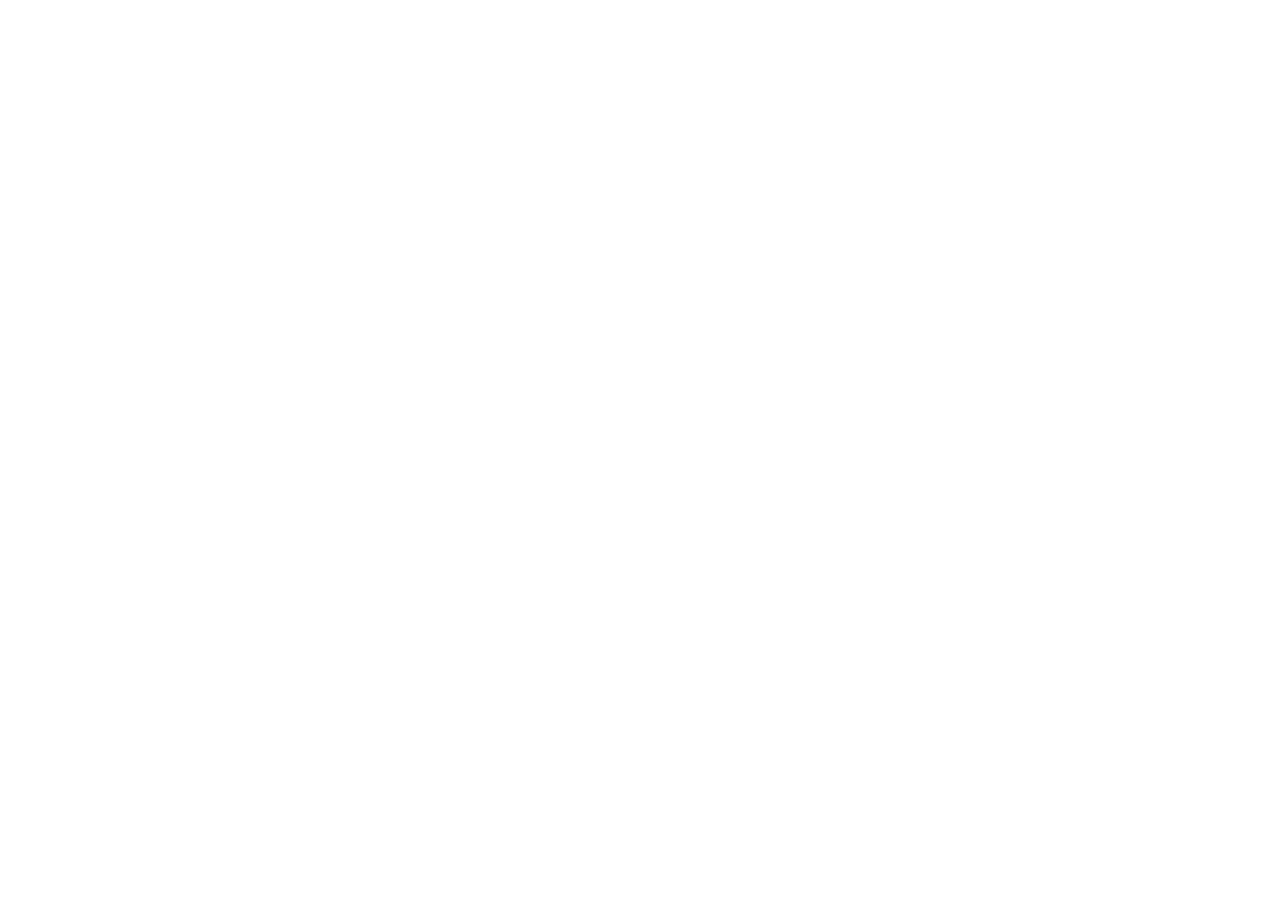
==== index.html @ d7fa9572 "Projeto iniciado" ====
<!DOCTYPE html>
<html lang="pt-br">
<head>
  <meta charset="UTF-8">
  <meta http-equiv="X-UA-Compatible" content="IE=edge">
  <meta name="viewport" content="width=device-width, initial-scale=1.0">
  
  

  <link rel="JullyanaAndrade" href="./imgs/JA-icon.png" type="image/x-icon">
  <title>Designer de interiores</title>
</head>
<body>
  
</body>
</html>
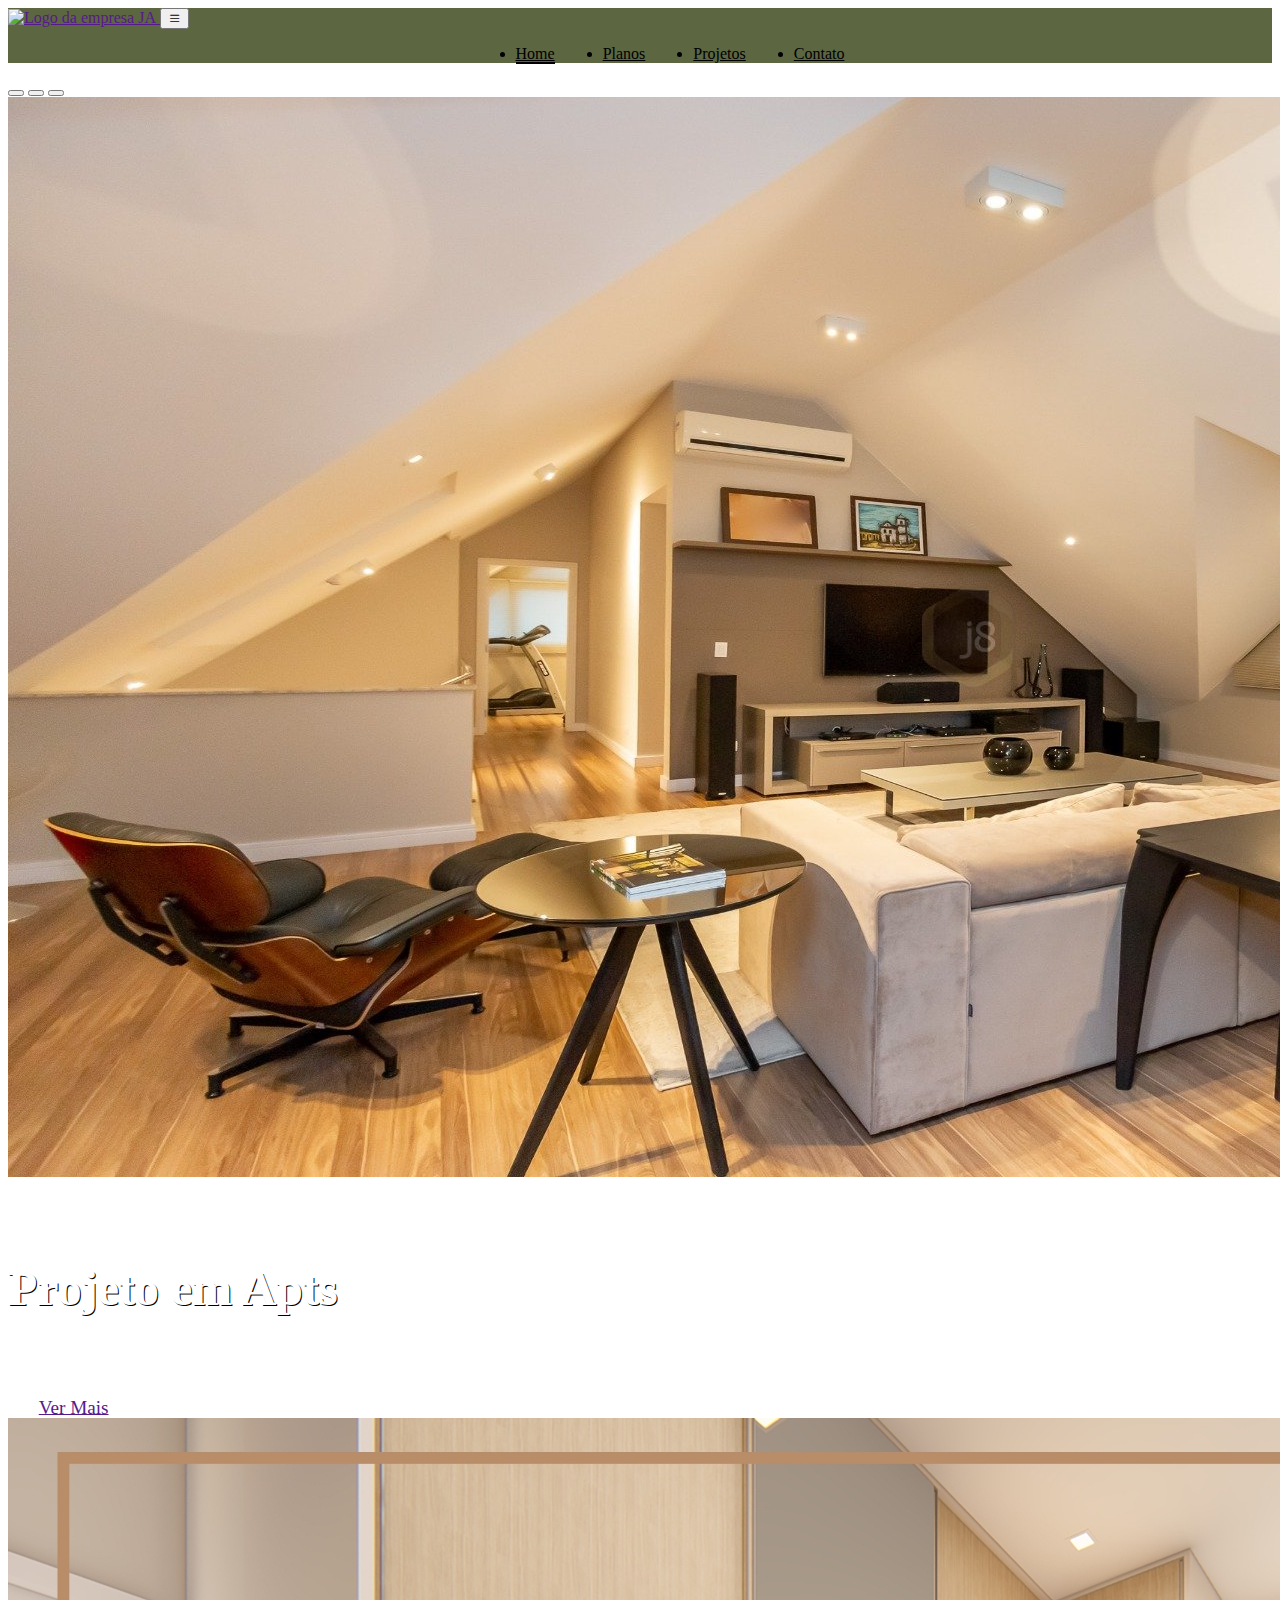
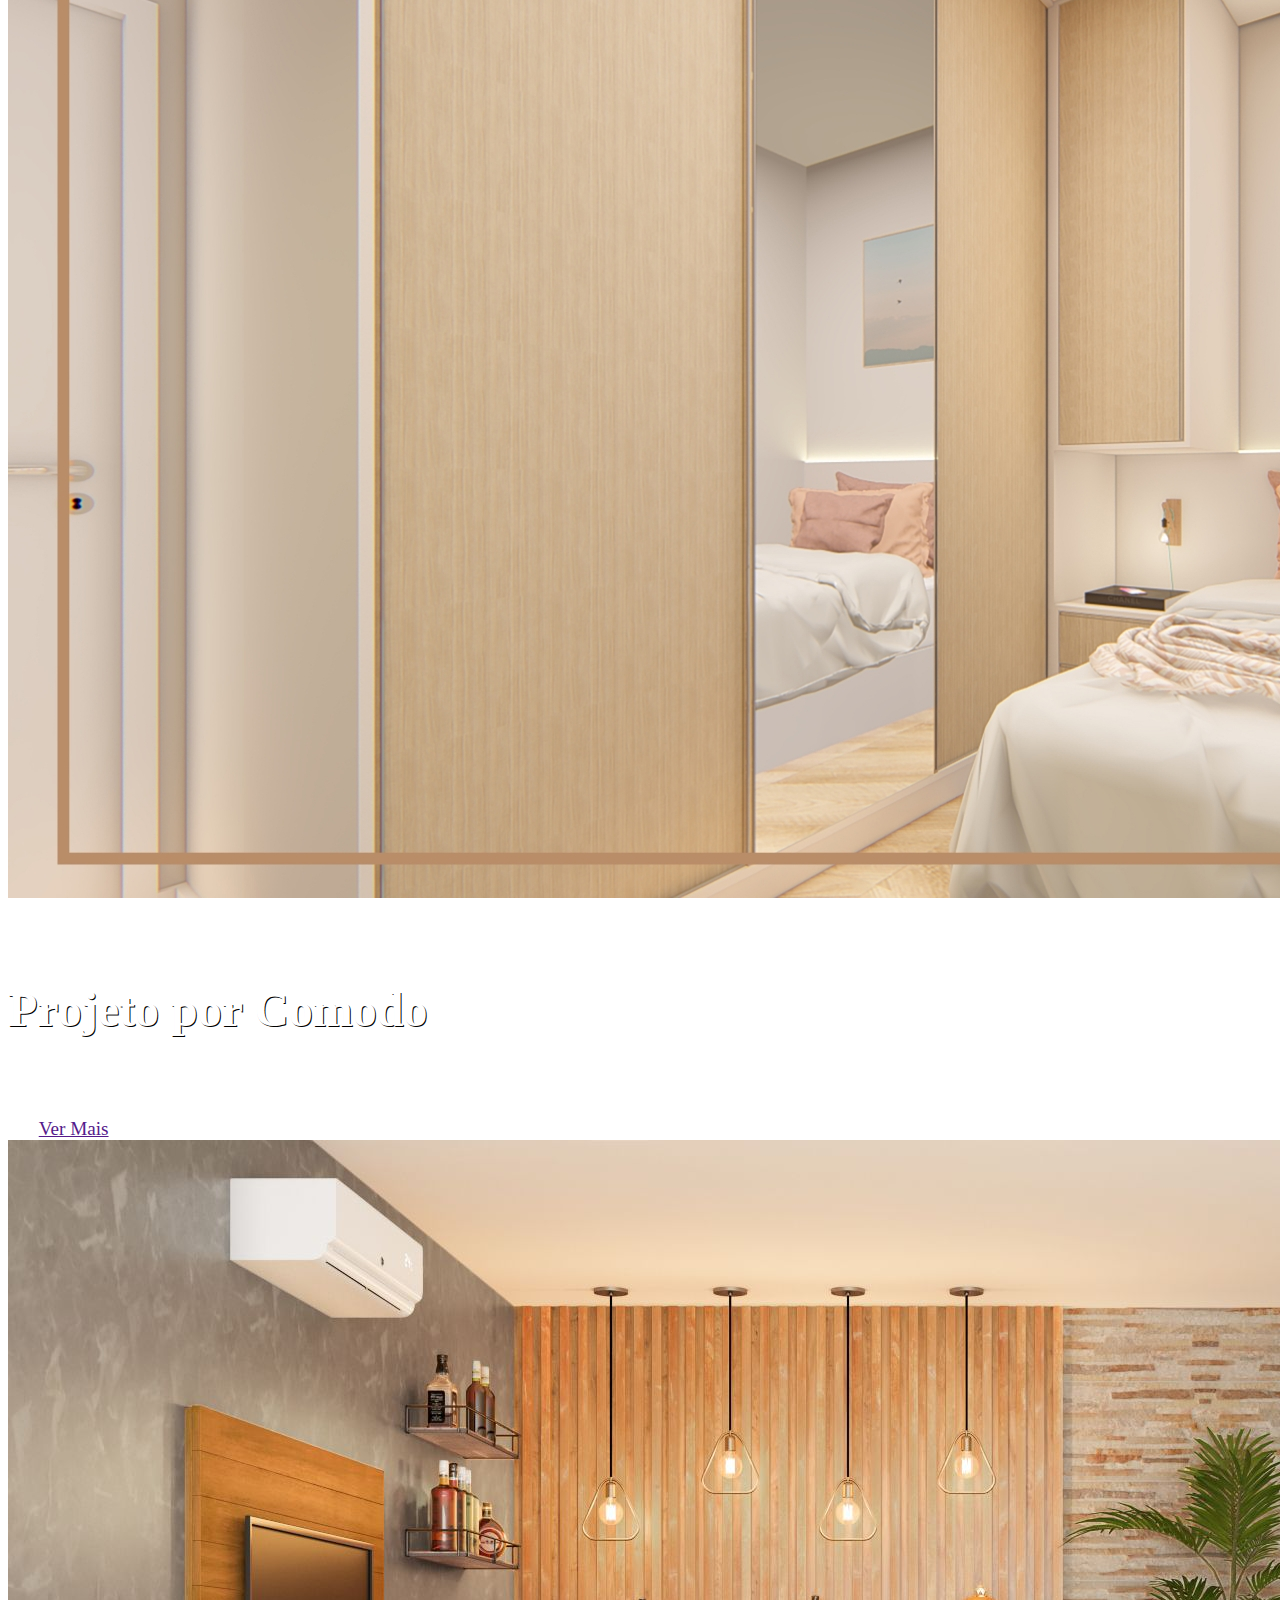
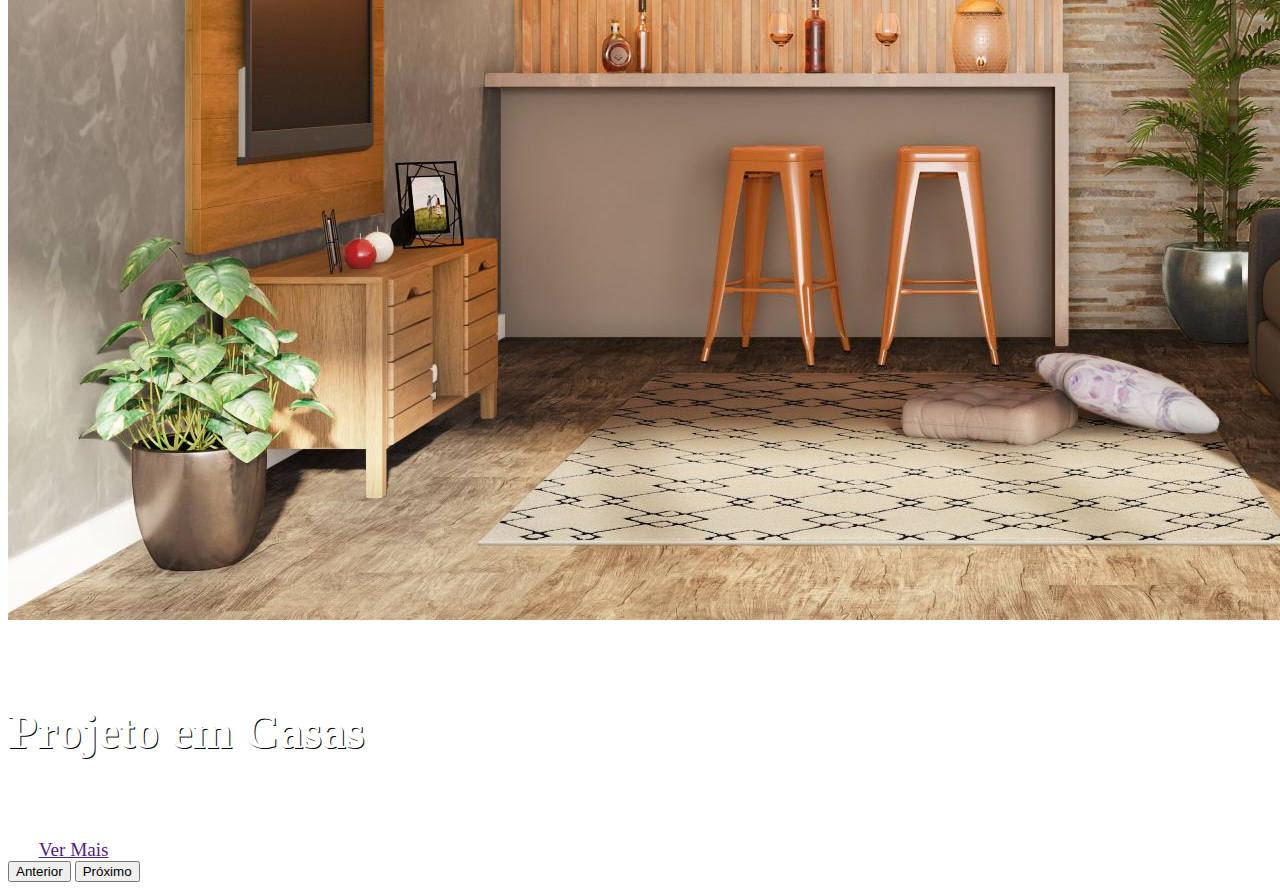
==== commit f577ead1: "Slider e seu CSS com midia query; fotos aleatórias para test" ====
--- a/index.html
+++ b/index.html
@@ -1,16 +1,99 @@
 <!DOCTYPE html>
 <html lang="pt-br">
+
 <head>
   <meta charset="UTF-8">
   <meta http-equiv="X-UA-Compatible" content="IE=edge">
   <meta name="viewport" content="width=device-width, initial-scale=1.0">
-  
-  
+
+  <!-- Icons do Bootstrap -->
+  <link rel="stylesheet" href="https://cdn.jsdelivr.net/npm/bootstrap-icons@1.6.1/font/bootstrap-icons.css">
+
+  <!-- CSS do Bootstrap -->
+  <link href="https://cdn.jsdelivr.net/npm/bootstrap@5.1.3/dist/css/bootstrap.min.css" rel="stylesheet"
+    integrity="sha384-1BmE4kWBq78iYhFldvKuhfTAU6auU8tT94WrHftjDbrCEXSU1oBoqyl2QvZ6jIW3" crossorigin="anonymous">
+
+  <!-- meu CSS -->
+  <link rel="stylesheet" href="./style.css">
+
+  <!-- JavaScript do Bootstrap -->
+  <script src="https://cdn.jsdelivr.net/npm/bootstrap@5.1.3/dist/js/bootstrap.bundle.min.js"
+    integrity="sha384-ka7Sk0Gln4gmtz2MlQnikT1wXgYsOg+OMhuP+IlRH9sENBO0LRn5q+8nbTov4+1p"
+    crossorigin="anonymous"></script>
 
   <link rel="JullyanaAndrade" href="./imgs/JA-icon.png" type="image/x-icon">
   <title>Designer de interiores</title>
 </head>
+
 <body>
-  
+  <nav class="navbar navbar-expand-lg stick-top bg-primary-color" id="navbar">
+    <div class="container py-2">
+      <a class="navbar-brand" href="">
+        <img src="./imgs/JA-logo.png" alt="Logo da empresa JA">
+      </a>
+      <button class="navbar-toggler" type="button" data-bs-toggle="collapse" data-bs-target="#navbar-items"
+        aria-controls="navbarNav" aria-expanded="false" aria-label="Toggle navigation">
+        <i class="bi bi-list"></i>
+      </button>
+      <div class="collapse navbar-collapse" id="navbar-items">
+        <ul class="navbar-nav">
+          <li class="navbar-item">
+            <a class="nav-link active primary-color" href="#">Home</a>
+          </li>
+          <li class="navbar-item">
+            <a class="nav-link primary-color" href="#">Planos</a>
+          </li>
+          <li class="navbar-item">
+            <a class="nav-link primary-color" href="#">Projetos</a>
+          </li>
+          <li class="navbar-item">
+            <a class="nav-link primary-color" href="#">Contato</a>
+          </li>
+        </ul>
+      </div>
+    </div>
+  </nav>
+  <main>
+    <!-- Carrocel -->
+    <section id="slider" class="carousel carousel-dark slide" data-bs-ride="carousel">
+      <div class="carousel-indicators">
+        <button type="button" data-bs-target="#slider" data-bs-slide-to="0" class="active" aria-current="true" aria-label="Slide 1"></button>
+        <button type="button" data-bs-target="#slider" data-bs-slide-to="1" aria-label="Slide 2"></button>
+        <button type="button" data-bs-target="#slider" data-bs-slide-to="2" aria-label="Slide 3"></button>
+      </div>
+      <div class="carousel-inner">
+        <div class="carousel-item active">
+          <img src="./imgs/slider 1.jpeg" class="d-block w-100" alt="imagem 1">
+          <div class="carousel-caption">
+            <h5 class="secondary-color">Projeto em Apts</h5>
+            <a href="" class="btn btn-dark">Ver Mais</a>
+          </div>
+        </div>
+        <div class="carousel-item">
+          <img src="./imgs/slider 2.jpeg" class="d-block w-100" alt="imagem 2">
+          <div class="carousel-caption">
+            <h5 class="secondary-color">Projeto por Comodo</h5>
+            <a href="" class="btn btn-dark">Ver Mais</a>
+          </div>
+        </div>
+        <div class="carousel-item">
+          <img src="./imgs/slider 3.jpeg" class="d-block w-100" alt="imagem 3">
+          <div class="carousel-caption">
+            <h5 class="secondary-color">Projeto em Casas</h5>
+            <a href="" class="btn btn-dark">Ver Mais</a>
+          </div>
+        </div>
+      </div>
+      <button class="carousel-control-prev" type="button" data-bs-target="#slider" data-bs-slide="prev">
+        <span class="carousel-control-prev-icon" aria-hidden="true"></span>
+        <span class="visually-hidden">Anterior</span>
+      </button>
+      <button class="carousel-control-next" type="button" data-bs-target="#slider" data-bs-slide="next">
+        <span class="carousel-control-next-icon" aria-hidden="true"></span>
+        <span class="visually-hidden">Próximo</span>
+      </button>
+    </section>
+  </main>
 </body>
+
 </html>--- a/style.css
+++ b/style.css
@@ -0,0 +1,61 @@
+.bg-primary-color {
+	background-color: #5c6641;
+}
+.primary-color {
+	color: black;
+}
+.secondary-color {
+	color: white;
+}
+.btn {
+	padding: 0.3em 0.8em;
+	font-size: 1em;
+	margin-top: 1em;
+}
+p {
+	color: gray;
+}
+
+/* Navbar */
+#navbar a:hover {
+	color: gray;
+}
+#navbar a.active {
+	border-bottom: 2px solid black;
+}
+.navbar-brand img {
+	width: 40px;
+}
+#navbar-items .navbar-nav {
+	display: flex;
+	justify-content: center;
+	width: 100%;
+}
+#navbar-items .navbar-item {
+	margin: 0 1.5em;
+}
+
+/* Carousel */
+#slider .carousel-caption {
+	bottom: 4em;
+}
+#slider .carousel-caption h5 {
+	font-size: 1.5em;
+  text-shadow: black 1px 1px;
+}
+@media (min-width: 768px) {
+  #slider .carousel-caption {
+    bottom: 15em;
+  }
+  #slider .carousel-caption h5 {
+    font-size: 3em;
+  }
+  #slider .btn {
+    padding: .6em 1.6em;
+    font-size: 1.2em;
+    margin-top: 1em;
+  }
+  .carousel-indicators {
+    bottom: 7em;
+  }
+}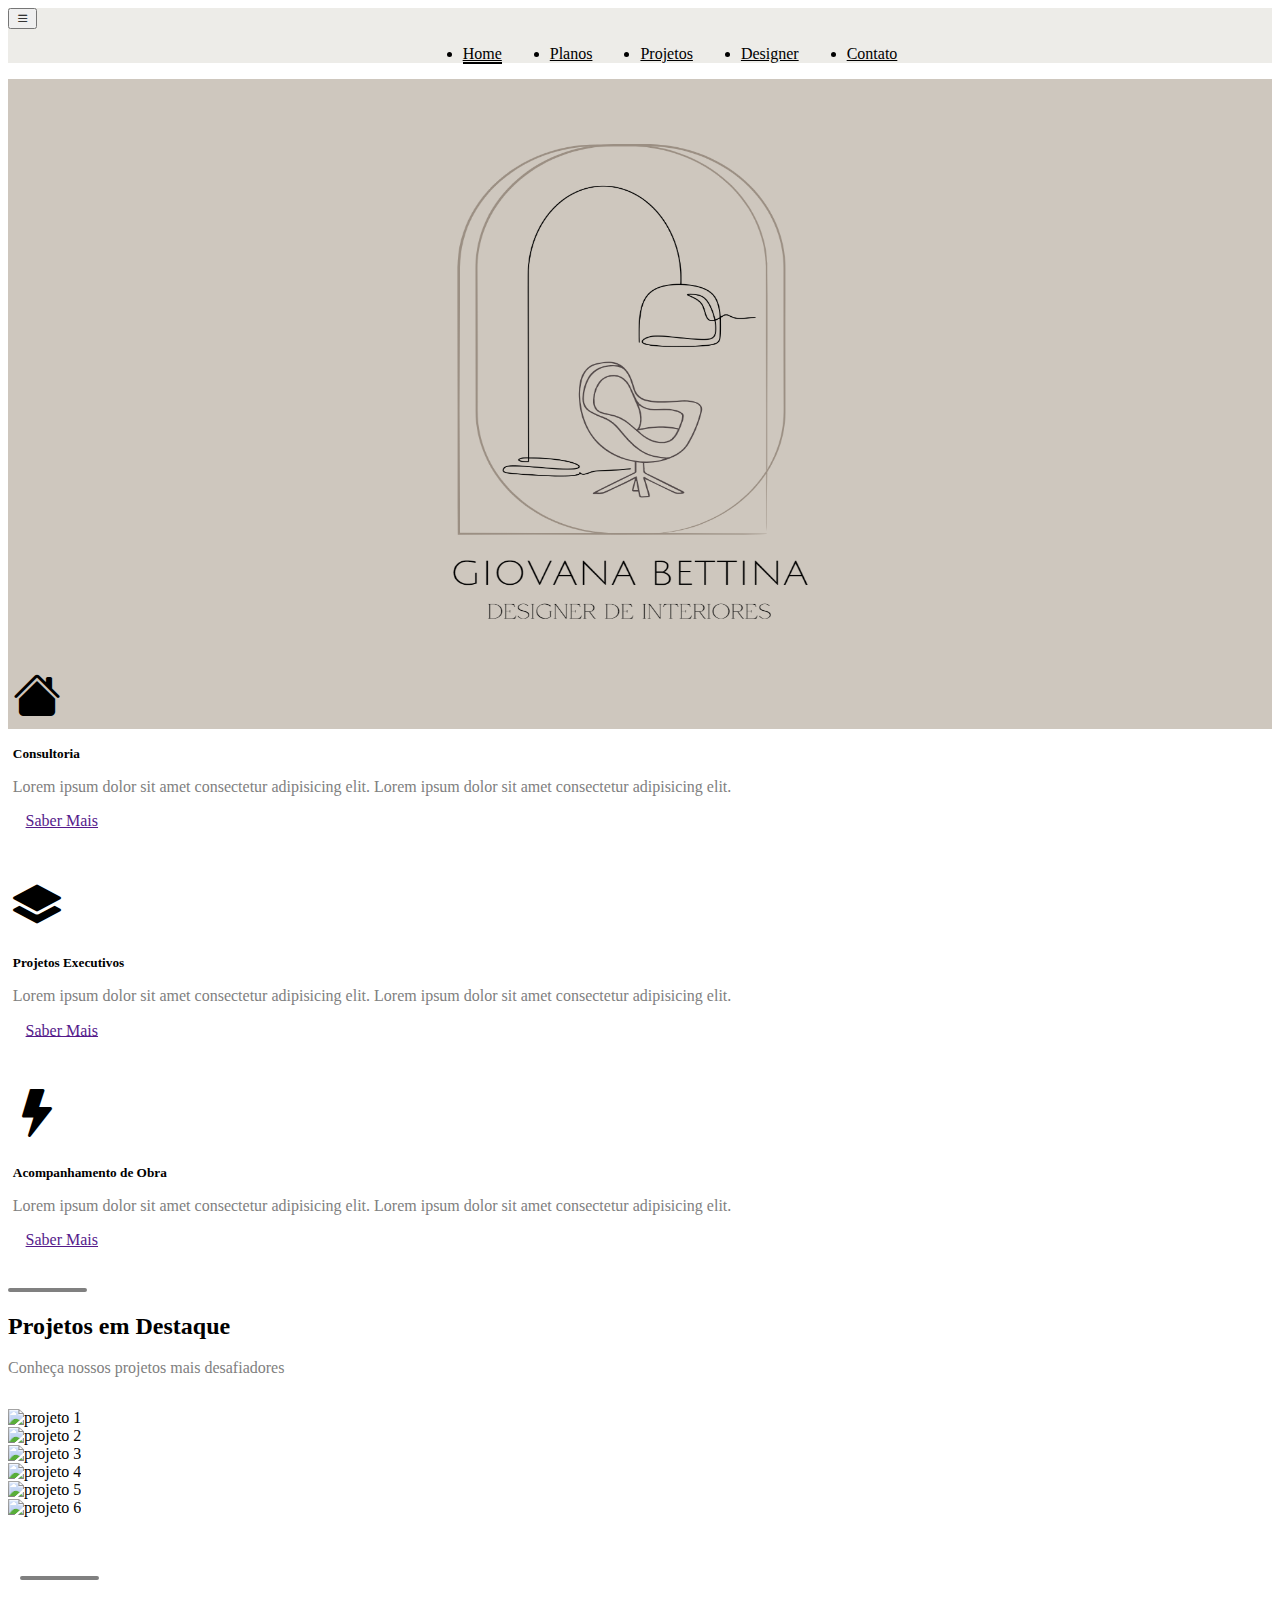
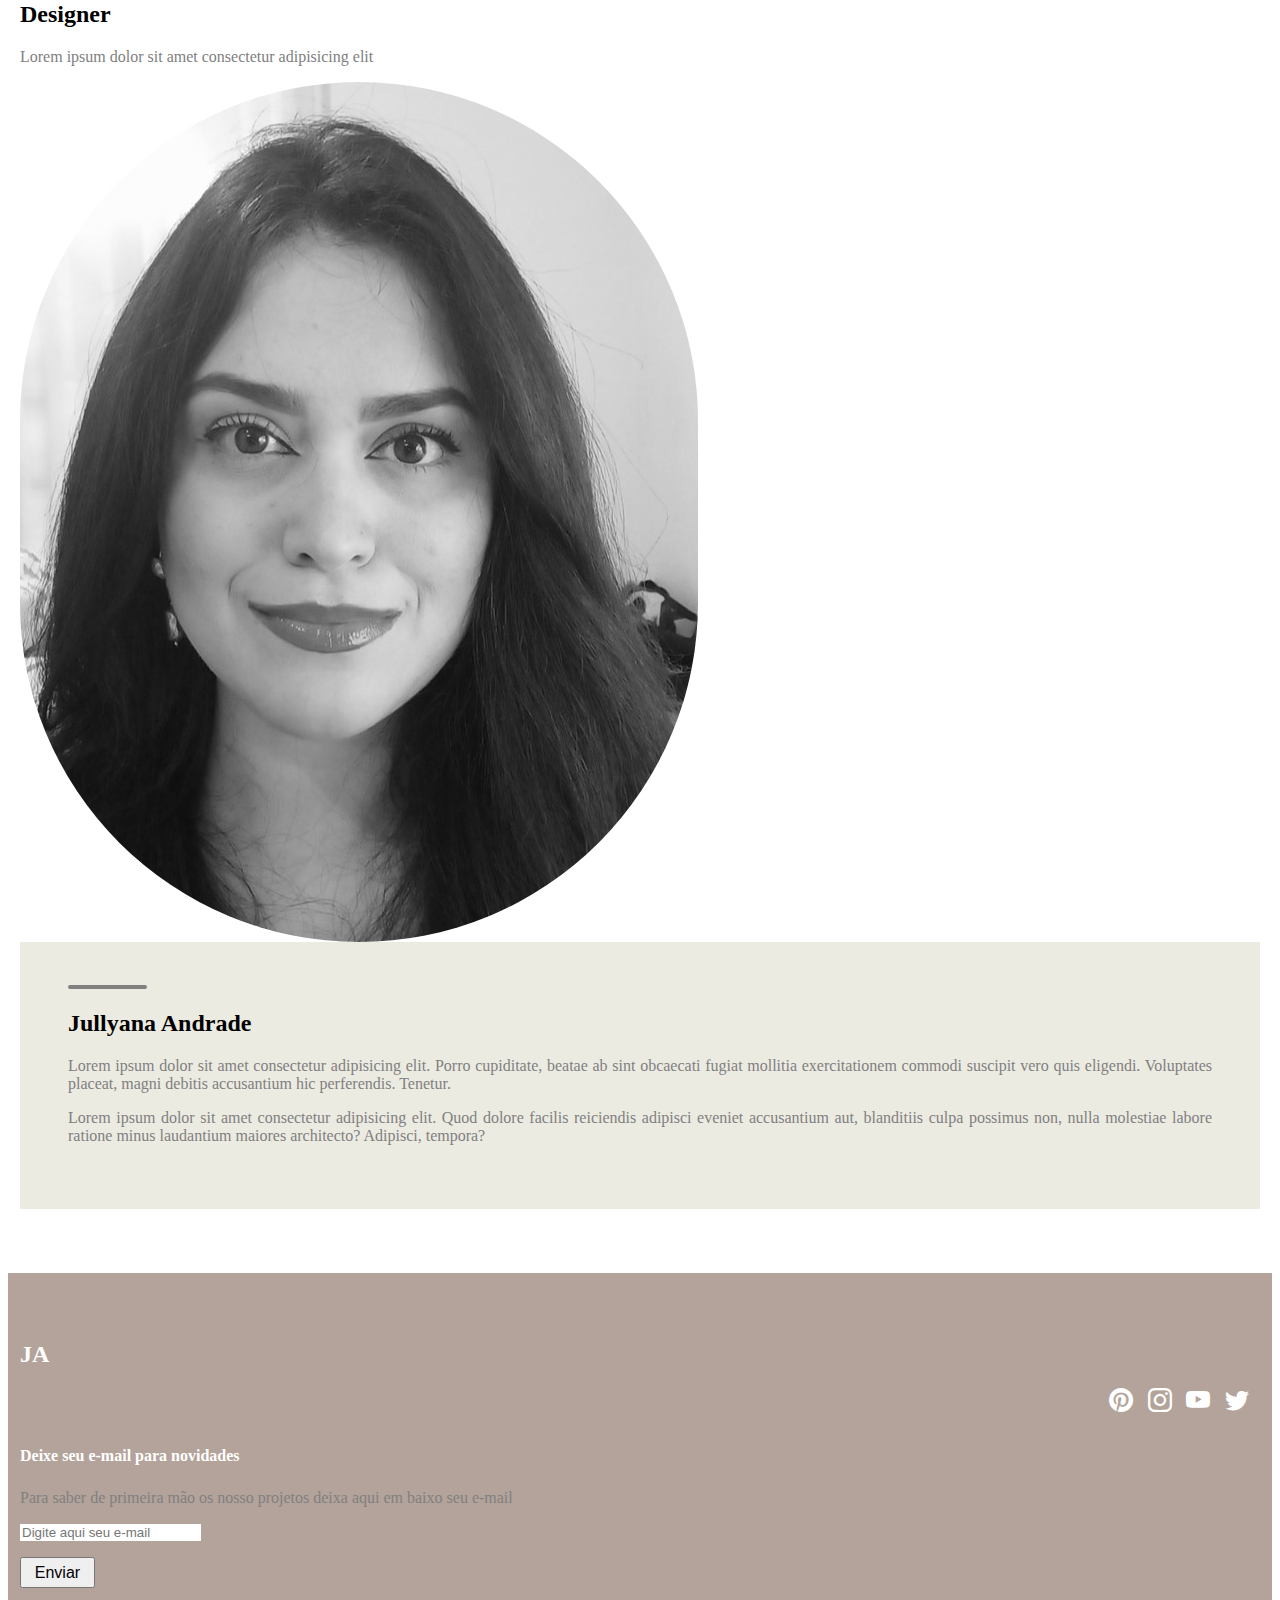
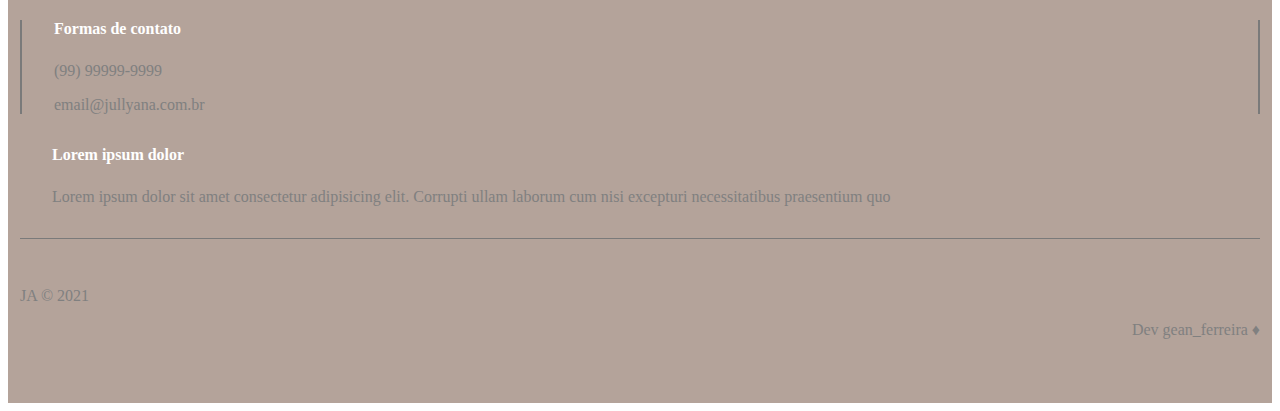
==== commit 448dcdc5: "primeiro commit" ====
--- a/index.html
+++ b/index.html
@@ -26,50 +26,56 @@
 </head>
 
 <body>
-  <nav class="navbar navbar-expand-lg stick-top bg-primary-color" id="navbar">
-    <div class="container py-2">
-      <a class="navbar-brand" href="">
-        <img src="./imgs/JA-logo.png" alt="Logo da empresa JA">
-      </a>
-      <button class="navbar-toggler" type="button" data-bs-toggle="collapse" data-bs-target="#navbar-items"
-        aria-controls="navbarNav" aria-expanded="false" aria-label="Toggle navigation">
-        <i class="bi bi-list"></i>
-      </button>
-      <div class="collapse navbar-collapse" id="navbar-items">
-        <ul class="navbar-nav">
-          <li class="navbar-item">
-            <a class="nav-link active primary-color" href="#">Home</a>
-          </li>
-          <li class="navbar-item">
-            <a class="nav-link primary-color" href="#">Planos</a>
-          </li>
-          <li class="navbar-item">
-            <a class="nav-link primary-color" href="#">Projetos</a>
-          </li>
-          <li class="navbar-item">
-            <a class="nav-link primary-color" href="#">Contato</a>
-          </li>
-        </ul>
-      </div>
-    </div>
-  </nav>
+  <!-- Navbar  -->
+    <nav class="navbar navbar-expand-lg sticky-top bg-primary-color" id="navbar">
+      <div class="container py-2">
+        <!-- <a class="navbar-brand" href="">
+          <img src="./imgs/JA-logo.png" alt="Logo da empresa JA">
+        </a> -->
+        <button class="navbar-toggler" type="button" data-bs-toggle="collapse" data-bs-target="#navbar-items"
+          aria-controls="navbarNav" aria-expanded="false" aria-label="Toggle navigation">
+          <i class="bi bi-list"></i>
+        </button>
+        <div class="collapse navbar-collapse" id="navbar-items">
+          <ul class="navbar-nav">
+            <li class="navbar-item">
+              <a class="nav-link active primary-color" href="#Home">Home</a>
+            </li>
+            <li class="navbar-item">
+              <a class="nav-link primary-color" href="#Planos">Planos</a>
+            </li>
+            <li class="navbar-item">
+              <a class="nav-link primary-color" href="#Projetos">Projetos</a>
+            </li>
+            <li class="navbar-item">
+              <a class="nav-link primary-color" href="#Designer">Designer</a>
+            </li>
+            <li class="navbar-item">
+              <a class="nav-link primary-color" href="#Contato">Contato</a>
+            </li>
+          </ul>
+        </div>
+      </div>
+    </nav>
   <main>
     <!-- Carrocel -->
-    <section id="slider" class="carousel carousel-dark slide" data-bs-ride="carousel">
-      <div class="carousel-indicators">
-        <button type="button" data-bs-target="#slider" data-bs-slide-to="0" class="active" aria-current="true" aria-label="Slide 1"></button>
+    <!-- <span class="anchor-slider" id="Home"></span>  link Home  -->
+    <section class="carousel carousel-dark slide" data-bs-ride="carousel" id="slider">
+      <!-- <div class="carousel-indicators">
+        <button type="button" data-bs-target="#slider" data-bs-slide-to="0" class="active" aria-current="true"
+          aria-label="Slide 1"></button>
         <button type="button" data-bs-target="#slider" data-bs-slide-to="1" aria-label="Slide 2"></button>
         <button type="button" data-bs-target="#slider" data-bs-slide-to="2" aria-label="Slide 3"></button>
-      </div>
+      </div> -->
       <div class="carousel-inner">
         <div class="carousel-item active">
-          <img src="./imgs/slider 1.jpeg" class="d-block w-100" alt="imagem 1">
+          <img src="./imgs/pagina.png" class="d-block w-100" alt="imagem 1" id="pagina">
           <div class="carousel-caption">
-            <h5 class="secondary-color">Projeto em Apts</h5>
-            <a href="" class="btn btn-dark">Ver Mais</a>
-          </div>
-        </div>
-        <div class="carousel-item">
+            <!-- <h5 class="secondary-color">Giovana do AMOI</h5>
+            <a href="" class="btn btn-dark">Ver Mais</a> -->
+          </div>
+        </div>
+        <!-- <div class="carousel-item">
           <img src="./imgs/slider 2.jpeg" class="d-block w-100" alt="imagem 2">
           <div class="carousel-caption">
             <h5 class="secondary-color">Projeto por Comodo</h5>
@@ -82,18 +88,208 @@
             <h5 class="secondary-color">Projeto em Casas</h5>
             <a href="" class="btn btn-dark">Ver Mais</a>
           </div>
-        </div>
-      </div>
-      <button class="carousel-control-prev" type="button" data-bs-target="#slider" data-bs-slide="prev">
+        </div> -->
+      </div>
+      <!-- <button class="carousel-control-prev" type="button" data-bs-target="#slider" data-bs-slide="prev">
         <span class="carousel-control-prev-icon" aria-hidden="true"></span>
         <span class="visually-hidden">Anterior</span>
       </button>
       <button class="carousel-control-next" type="button" data-bs-target="#slider" data-bs-slide="next">
         <span class="carousel-control-next-icon" aria-hidden="true"></span>
         <span class="visually-hidden">Próximo</span>
-      </button>
+      </button> -->
+    </section>
+    <!-- Planos -->
+    <span class="anchor-planos" id="Planos"></span> <!-- link Planos -->
+    <section>
+      <div class="container" id="banners">
+        <div class="col-12 col-md-10 offset-md-1">
+          <div class="row">
+            <div class="col-12 col-md-4">
+              <div class="card text-center">
+                <i class="bi bi-house-fill"></i>
+                <div class="card-body">
+                  <h5>Consultoria</h5>
+                  <p>Lorem ipsum dolor sit amet consectetur adipisicing elit. Lorem ipsum dolor sit amet consectetur adipisicing elit.</p>
+                  <a href="" class="btn btn-dark">Saber Mais</a>
+                </div>
+              </div>
+            </div>
+            <div class="col-12 col-md-4">
+              <div class="card text-center">
+                <i class="bi bi-layers-fill"></i>
+                <div class="card-body">
+                  <h5>Projetos Executivos</h5>
+                  <p>Lorem ipsum dolor sit amet consectetur adipisicing elit. Lorem ipsum dolor sit amet consectetur adipisicing elit.</p>
+                  <a href="" class="btn btn-dark">Saber Mais</a>
+                </div>
+              </div>
+            </div>
+            <div class="col-12 col-md-4">
+              <div class="card text-center">
+                <i class="bi bi-lightning-fill"></i>
+                <div class="card-body">
+                  <h5>Acompanhamento de Obra</h5>
+                  <p>Lorem ipsum dolor sit amet consectetur adipisicing elit. Lorem ipsum dolor sit amet consectetur adipisicing elit.</p>
+                  <a href="" class="btn btn-dark">Saber Mais</a>
+                  <span id="Projetos"></span> <!-- link Projetos -->
+                </div>
+              </div>
+            </div>
+          </div>
+        </div>
+      </div>
+    </section>
+    <!-- Projetos Destacados -->
+    <section>
+      <div class="container" id="projetos-destaques">
+        <div class="col-12">
+          <h2 class="title"> Projetos em Destaque</h2>
+          <p>Conheça nossos projetos mais desafiadores</p>
+        </div>
+        <div class="col-12" id="projetos-imagens">
+          <!--tamanho das imagens -- ideal 640x960-->
+          <div class="row g-4">
+            <div class="col-12 col-md-4">
+              <img src="./imgs/project-1.jpeg" alt="projeto 1" class="img-fluid">
+              <div class="projeto-banner">
+                <p>Categoria</p>
+                <h3>Nome do Projeto</h3>
+              </div>
+            </div>
+            <div class="col-12 col-md-4">
+              <img src="./imgs/project-2.jpg" alt="projeto 2" class="img-fluid">
+              <div class="projeto-banner">
+                <p>Categoria</p>
+                <h3>Nome do Projeto</h3>
+              </div>
+            </div>
+            <div class="col-12 col-md-4">
+              <img src="./imgs/project-3.jpeg" alt="projeto 3" class="img-fluid">
+              <div class="projeto-banner">
+                <p>Categoria</p>
+                <h3>Nome do Projeto</h3>
+              </div>
+            </div>
+            <div class="col-12 col-md-4">
+              <img src="./imgs/project-4.jpeg" alt="projeto 4" class="img-fluid">
+              <div class="projeto-banner">
+                <p>Categoria</p>
+                <h3>Nome do Projeto</h3>
+              </div>
+            </div>
+            <div class="col-12 col-md-4">
+              <img src="./imgs/project-5.jpeg" alt="projeto 5" class="img-fluid">
+              <div class="projeto-banner">
+                <p>Categoria</p>
+                <h3>Nome do Projeto</h3>
+              </div>
+            </div>
+            <div class="col-12 col-md-4">
+              <img src="./imgs/project-6.jpg" alt="projeto 6" class="img-fluid">
+              <div class="projeto-banner">
+                <p>Categoria</p>
+                <h3>Nome do Projeto</h3>
+              </div>
+              <span class= "anchor-designer" id="Designer"></span> <!-- link Designer -->
+            </div>
+          </div>
+        </div>
+      </div>
+    </section>
+    <!-- Designer -->
+    <section>
+      <div class="container" id="designer">
+        <div class="col-12">
+          <h2 class="title">Designer</h2>
+          <p>Lorem ipsum dolor sit amet consectetur adipisicing elit</p>
+        </div>
+        <div class="col-12">
+          <div class="row">
+            <div class="col-12 col-md-5" id="designer-foto">
+              <img src="./imgs/perfilJully.jpeg" alt="foto da designer" class="img-fluid">
+            </div>
+            <div class="col-12 col-md-7" id="designer-descricao">
+              <div class="row">
+                <div class="col-12">
+                  <h2 class="title">Jullyana Andrade</h2>
+                  <p>Lorem ipsum dolor sit amet consectetur adipisicing elit. Porro cupiditate, beatae ab sint obcaecati
+                    fugiat mollitia exercitationem commodi suscipit vero quis eligendi. Voluptates placeat, magni debitis
+                    accusantium hic perferendis. Tenetur.</p>
+                  <p>Lorem ipsum dolor sit amet consectetur adipisicing elit. Quod dolore facilis reiciendis adipisci
+                    eveniet accusantium aut, blanditiis culpa possimus non, nulla molestiae labore ratione minus
+                    laudantium maiores architecto? Adipisci, tempora?</p>
+                </div>
+              </div>
+            </div>
+          </div>
+        </div>
+        <span id="Contato"></span> <!-- link Footer -->
+      </div>
     </section>
   </main>
+  <!-- Footer -->
+  <footer class="container-fluid bg-secondary-color" id="footer">
+    <div class="container">
+      <div class="row">
+
+        <!-- Footer-top -->
+        <div class="col-12" id="footer-top">
+          <div class="row justify-content-between">
+            <div class="col-4">
+              <h2>JA</h2>
+            </div>
+            <div class="col-3" id="redes-sociais">
+              <i class="bi bi-pinterest"></i>
+              <i class="bi bi-instagram"></i>
+              <i class="bi bi-youtube"></i>
+              <i class="bi bi-twitter"></i>
+            </div>
+          </div>
+
+        </div>
+
+        <!-- Footer-detalhes -->
+        <div class="col-12" id="footer-detalhes">
+          <div class="row">
+            <div class="col-12 col-md-4" id="cadastro">
+              <h4>Deixe seu e-mail para novidades</h4>
+              <p>Para saber de primeira mão os nosso projetos deixa aqui em baixo seu e-mail</p>
+              <form>
+                <div class="mb-2">
+                  <input type="text" class="form-control" placeholder="Digite aqui seu e-mail">
+                </div>
+                <button class="btn btn-dark">Enviar</button>
+              </form>
+            </div>
+            <div class="col-12 col-md-4" id="contato">
+              <h4>Formas de contato</h4>
+              <p>(99) 99999-9999</p>
+              <p>email@jullyana.com.br</p>
+            </div>
+            <div class="col-12 col-md-4" id="test">
+              <h4>Lorem ipsum dolor</h4>
+              <p>Lorem ipsum dolor sit amet consectetur adipisicing elit. Corrupti ullam laborum cum nisi excepturi
+                necessitatibus praesentium quo</p>
+            </div>
+          </div>
+        </div>
+
+        <!-- Footer-bottom -->
+        <div class="col-12" id="footer-bottom">
+          <div class="row justify-content-between">
+            <div class="col-12 col-md-3">
+              <p>JA &copy 2021</p>
+            </div>
+            <div class="col-12 col-md-3" id="dev-gean">
+              <p>Dev gean_ferreira &#9830;</p>
+            </div>
+          </div>
+        </div>
+
+      </div>
+    </div>
+  </footer>
 </body>
 
 </html>--- a/style.css
+++ b/style.css
@@ -1,11 +1,14 @@
 .bg-primary-color {
-	background-color: #5c6641;
+	background-color: #edece8;
+}
+.bg-secondary-color {
+	background-color: #b4a39a;
 }
 .primary-color {
 	color: black;
 }
 .secondary-color {
-	color: white;
+	color: #edece8;
 }
 .btn {
 	padding: 0.3em 0.8em;
@@ -15,6 +18,52 @@
 p {
 	color: gray;
 }
+.title {
+	font-size: 1.5em;
+	position: relative;
+}
+.title:before {
+	bottom: 2em;
+	width: 75px;
+	border: 2px solid gray;
+	border-radius: 100px;
+	content: "";
+	position: absolute;
+}
+
+/* links navbar */
+
+.anchor-slider{
+  position:absolute;
+  top: 0;
+}
+.anchor-planos{
+  display: block;
+  position:absolute;
+  top:40%;
+  visibility: hidden;
+}
+.anchor-designer{
+  display: block;
+  position:absolute;
+  top: 84%;
+  visibility: hidden;
+}
+@media (min-width: 1024px) {
+	.anchor-planos{
+    top: 50%;
+  }
+}
+@media (min-width: 1440px) {
+	.anchor-planos{
+    top: 60%;
+  }
+}
+@media (min-width: 2560px) {
+	.anchor-planos{
+    top: 80%;
+  }
+}
 
 /* Navbar */
 #navbar a:hover {
@@ -35,27 +84,176 @@
 	margin: 0 1.5em;
 }
 
-/* Carousel */
+/* Carrocel */
+#slider {
+	margin-bottom: 1em;
+}
 #slider .carousel-caption {
 	bottom: 4em;
 }
 #slider .carousel-caption h5 {
 	font-size: 1.5em;
-  text-shadow: black 1px 1px;
-}
-@media (min-width: 768px) {
-  #slider .carousel-caption {
-    bottom: 15em;
-  }
-  #slider .carousel-caption h5 {
-    font-size: 3em;
-  }
-  #slider .btn {
-    padding: .6em 1.6em;
-    font-size: 1.2em;
-    margin-top: 1em;
-  }
-  .carousel-indicators {
-    bottom: 7em;
-  }
+	text-shadow: black 1px 1px;
+}
+@media (min-width: 768px) {
+	#slider .carousel-caption {
+		bottom: 15em;
+	}
+	#slider .carousel-caption h5 {
+		font-size: 3em;
+	}
+	#slider .btn {
+		padding: 0.6em 1.6em;
+		font-size: 1.2em;
+		margin-top: 1em;
+	}
+	.carousel-indicators {
+		bottom: 7em;
+	}
+}
+
+/* Planos */
+#banners {
+	margin-bottom: 3em;
+}
+#banners .card {
+	padding: 1em 0.3em;
+	margin-bottom: 1em;
+}
+#banners i {
+	font-size: 3em;
+}
+#banners h5 {
+	margin-bottom: 1em;
+}
+@media (min-width: 768px) {
+	#banners {
+		margin-top: -6em;
+	}
+}
+
+/* Projetos Destacados */
+#projetos-imagens {
+	margin-top: 2em;
+}
+#projetos-imagens .col-md-4 {
+	position: relative;
+	cursor: pointer;
+}
+#projetos-imagens .col-md-4:hover .projeto-banner {
+	opacity: 0.7;
+}
+#projetos-imagens .projeto-banner {
+	position: absolute;
+	top: 0;
+	left: 0;
+	height: 100%;
+	width: 100%;
+	background-color: #edece8;
+	display: flex;
+	flex-direction: column;
+	align-items: center;
+	justify-content: center;
+	opacity: 0.7;
+	transition: 0.5;
+}
+
+@media (min-width: 768px) {
+	#projetos-imagens .projeto-banner {
+		opacity: 0;
+	}
+}
+
+/* Designer */
+#designer {
+	padding: 4em 0.75em;
+}
+#designer-foto {
+	align-items: center;
+	display: flex;
+	margin-bottom: 1.5em;
+}
+#designer-foto img {
+	border-radius: 400px;
+}
+#designer-descricao {
+	background-color: #ecebe2;
+	padding: 4em 1em;
+	text-align: justify;
+}
+@media (min-width: 768px) {
+	#designer-descricao {
+		padding: 3em;
+	}
+	#designer-foto {
+		margin-bottom: 0;
+	}
+}
+
+/* Footer */
+#footer {
+	padding: 3em 0.75em;
+}
+
+/* Footer-top */
+#footer-top {
+	margin-bottom: 2em;
+}
+#footer-top,
+#footer-top i {
+	color: white;
+}
+#redes-sociais {
+	text-align: right;
+}
+#redes-sociais i {
+	font-size: 1.5em;
+	cursor: pointer;
+}
+#contato,
+#cadastro,
+#test {
+	padding: 0;
+	border: 0;
+	margin-bottom: 2em;
+}
+
+/* Footer-detalhes */
+#footer-detalhes h4 {
+	color: #fff;
+	margin-bottom: 1.5em;
+}
+#cadastro input {
+	border: none;
+}
+@media (min-width: 768px) {
+  #redes-sociais i {
+    margin-right: 0.45em;
+  }
+	#cadastro {
+		padding-right: 2em;
+	}
+	#contato {
+		padding: 0 2em;
+		border-left: 2px solid #7a7a7a;
+		border-right: 2px solid #7a7a7a;
+	}
+	#test {
+		padding-left: 2em;
+	}
+	#dev-gean {
+		text-align: right;
+	}
+}
+
+/* Footer-bottom */
+#footer-bottom {
+	border-top: 1px solid #7a7a7a;
+	padding-top: 2em;
+}
+
+
+#pagina {
+	height: 650px;
+	width: 100%;
 }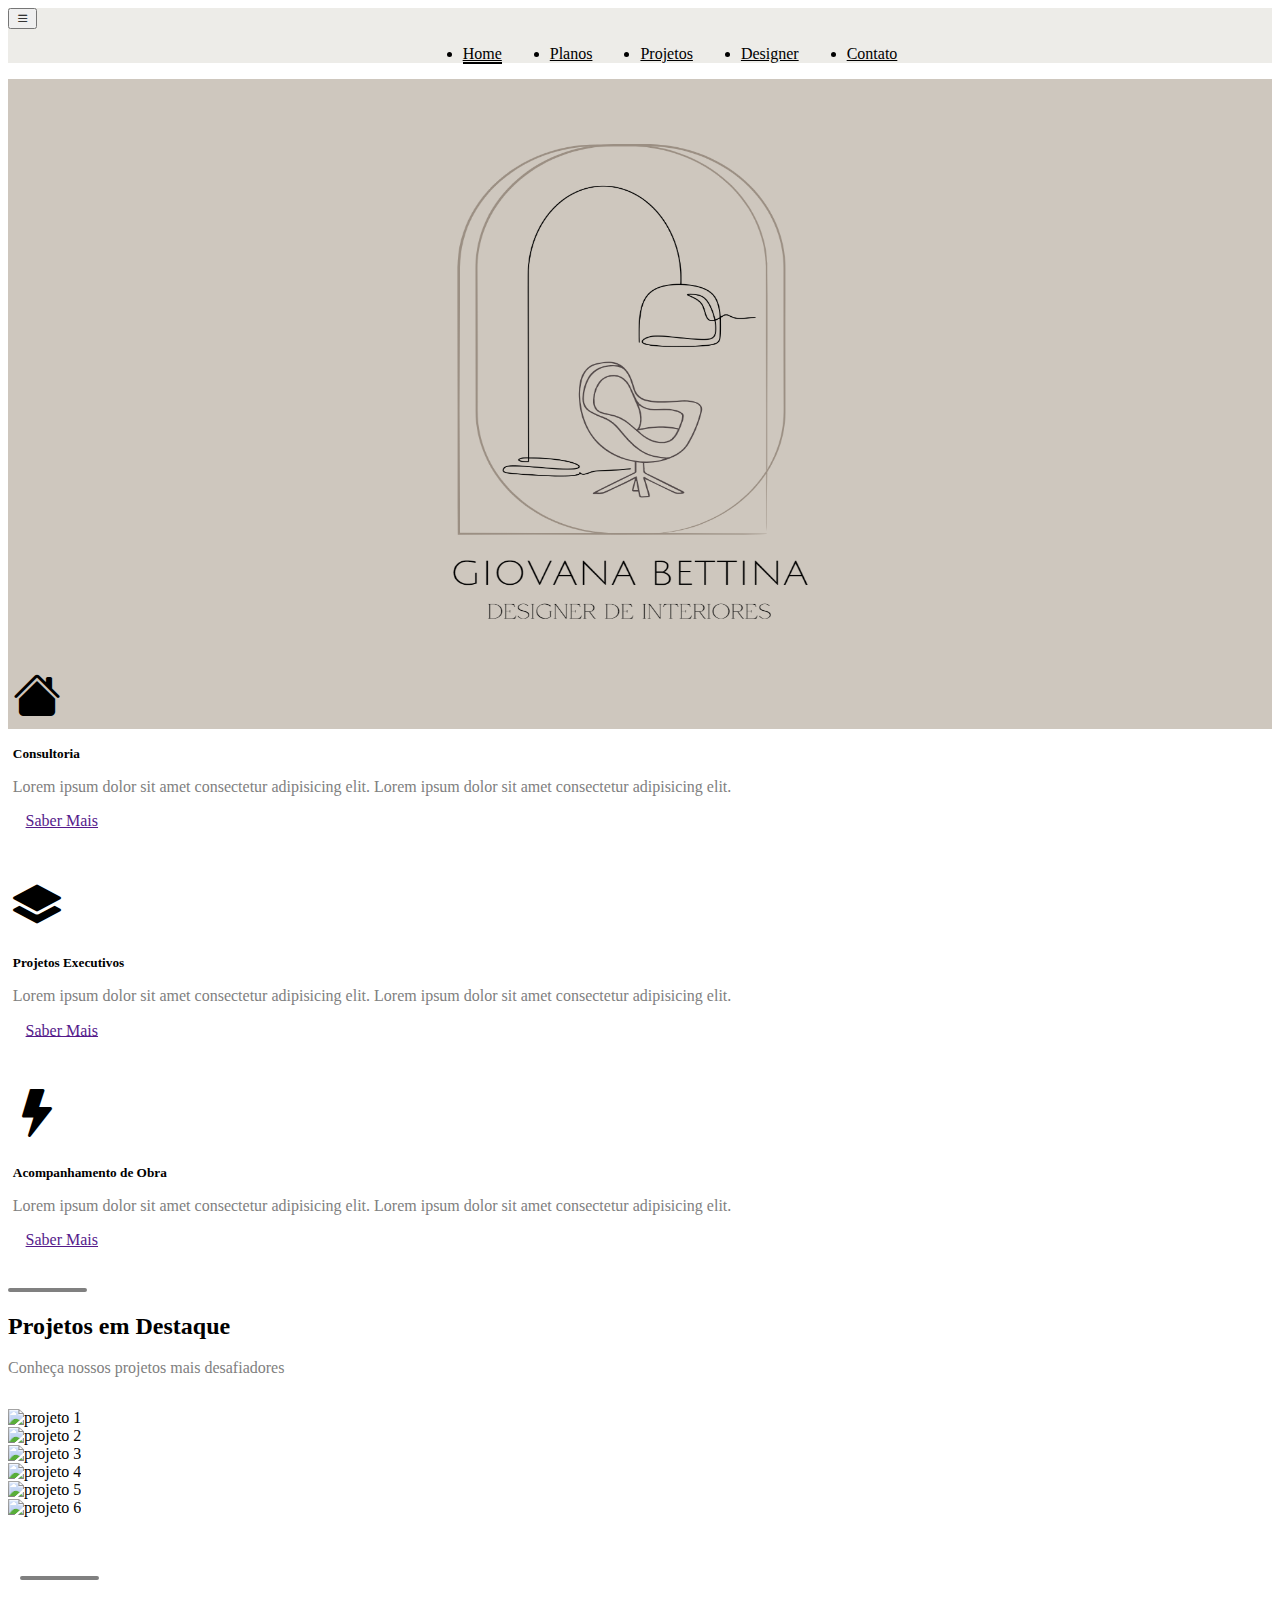
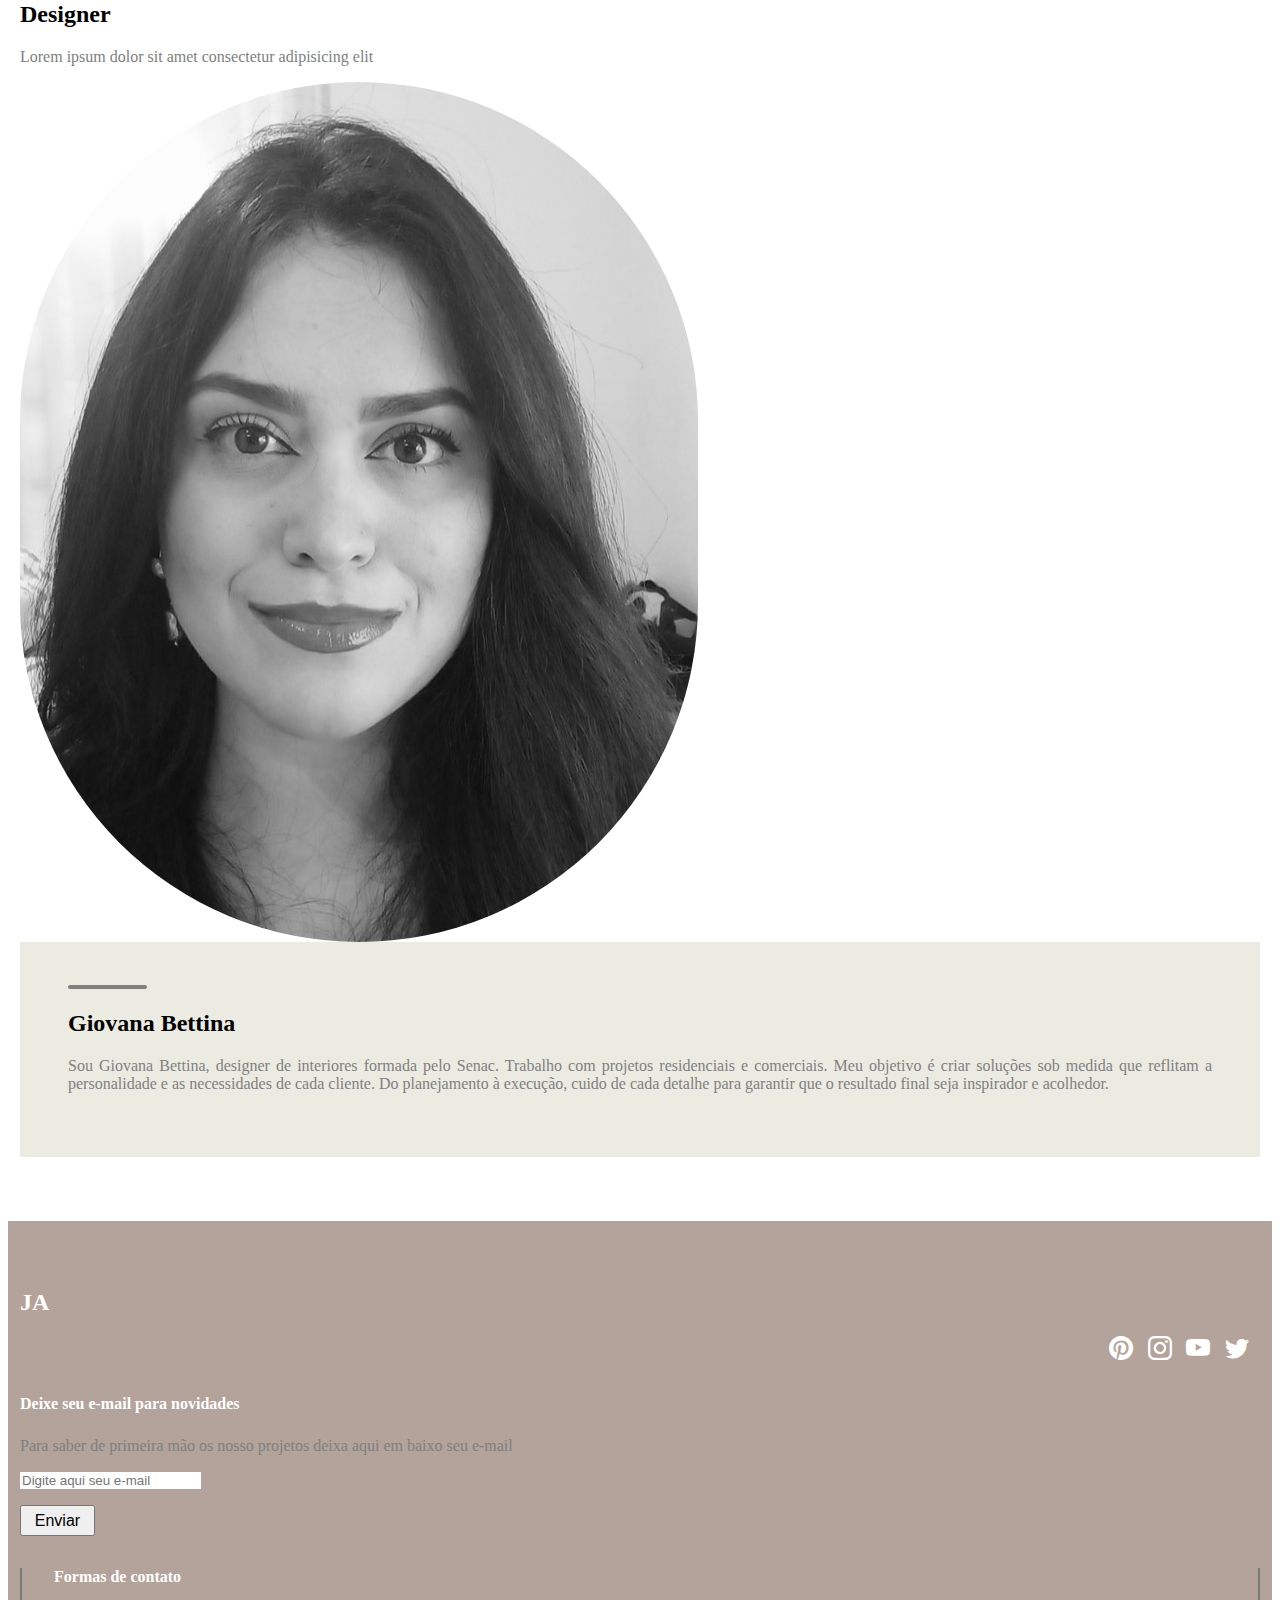
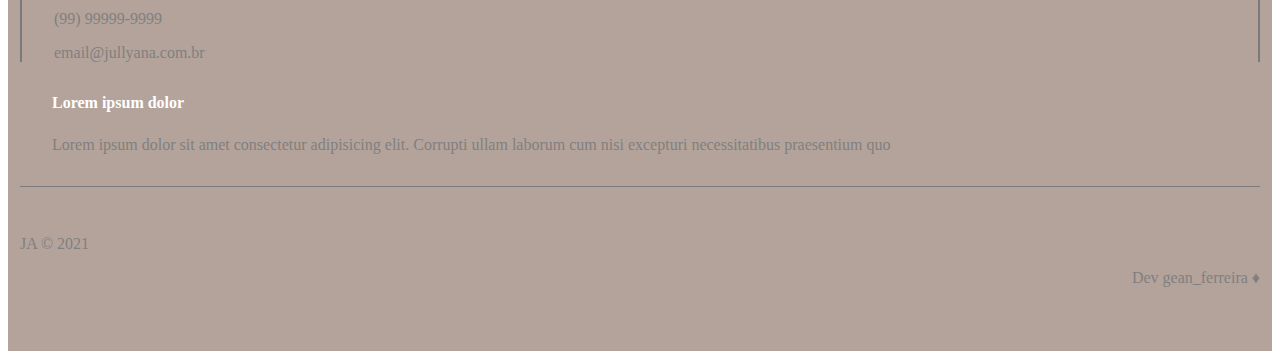
==== commit 9e72ee3b: "bio" ====
--- a/index.html
+++ b/index.html
@@ -212,13 +212,8 @@
             <div class="col-12 col-md-7" id="designer-descricao">
               <div class="row">
                 <div class="col-12">
-                  <h2 class="title">Jullyana Andrade</h2>
-                  <p>Lorem ipsum dolor sit amet consectetur adipisicing elit. Porro cupiditate, beatae ab sint obcaecati
-                    fugiat mollitia exercitationem commodi suscipit vero quis eligendi. Voluptates placeat, magni debitis
-                    accusantium hic perferendis. Tenetur.</p>
-                  <p>Lorem ipsum dolor sit amet consectetur adipisicing elit. Quod dolore facilis reiciendis adipisci
-                    eveniet accusantium aut, blanditiis culpa possimus non, nulla molestiae labore ratione minus
-                    laudantium maiores architecto? Adipisci, tempora?</p>
+                  <h2 class="title">Giovana Bettina</h2>
+                  <p>Sou Giovana Bettina, designer de interiores formada pelo Senac.  Trabalho com projetos residenciais e comerciais. Meu objetivo é criar soluções sob medida que reflitam a personalidade e as necessidades de cada cliente. Do planejamento à execução, cuido de cada detalhe para garantir que o resultado final seja inspirador e acolhedor. </p>
                 </div>
               </div>
             </div>
